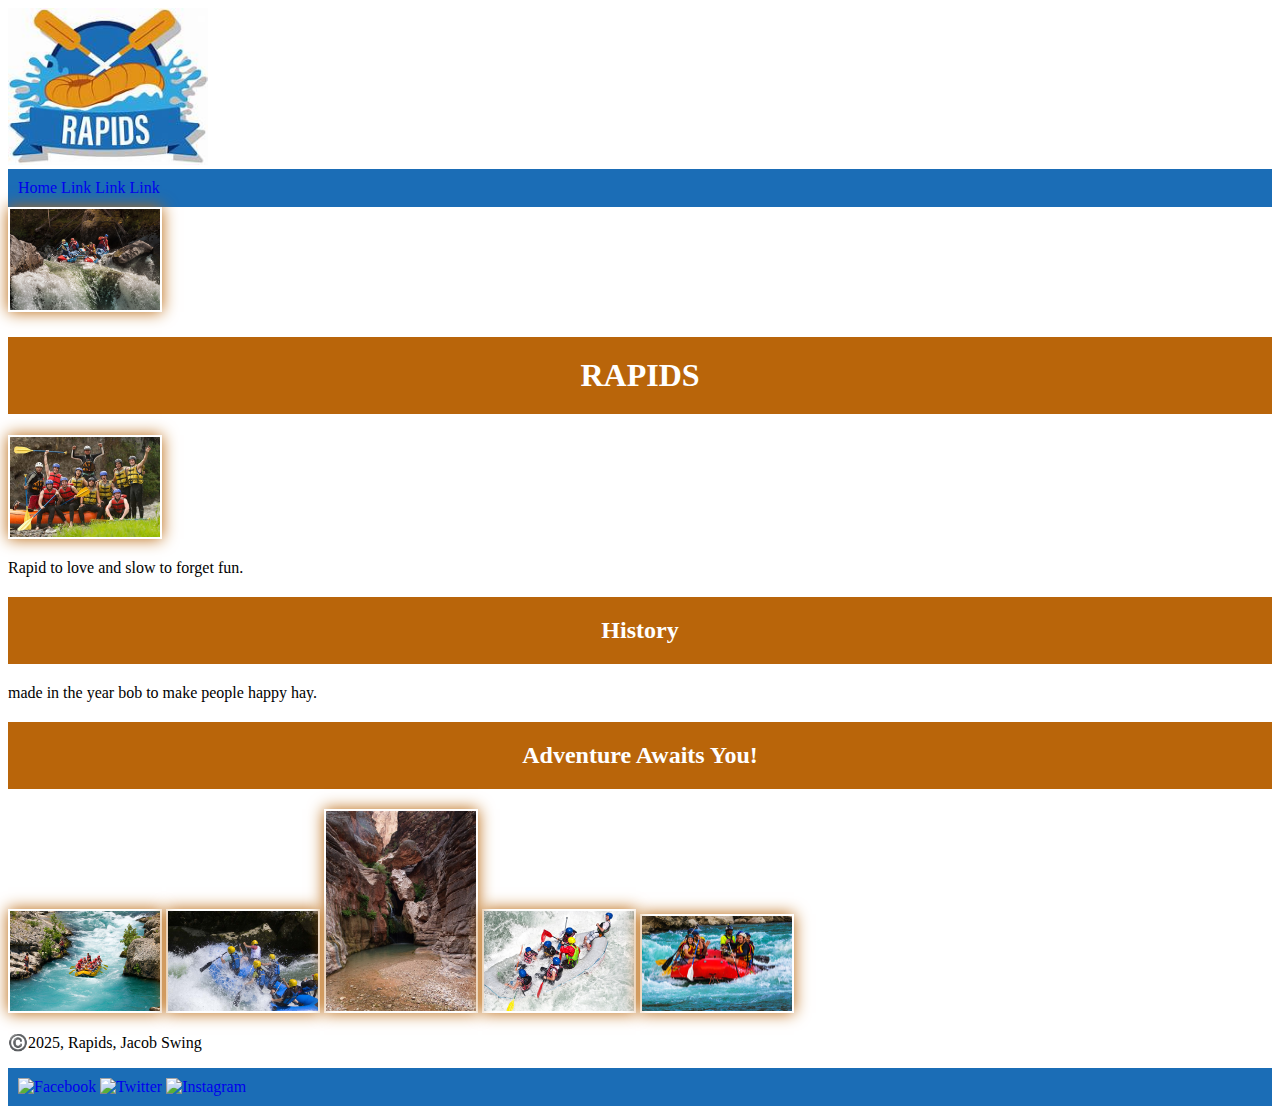
==== wwr/about.html @ 2b46ada3 "wwr folder upload" ====
<!DOCTYPE html>
<html lang="en">
<head>
    <meta charset="UTF-8">
    <meta name="viewport" content="width=device-width, initial-scale=1.0">
    <title>Document</title>
    <meta name="author" content="Chris Mills" />
    <meta
        name="description"
        content="Wight water rafting" />
<!-- add more to discription -->
    <link rel="stylesheet" href="styles/rafting.css">

    <link rel="preconnect" href="https://fonts.googleapis.com">
    <link rel="preconnect" href="https://fonts.gstatic.com" crossorigin>
    <link href="https://fonts.googleapis.com/css2?family=IBM+Plex+Serif:ital,wght@0,100;0,200;0,300;0,400;0,500;0,600;0,700;1,100;1,200;1,300;1,400;1,500;1,600;1,700&family=Lobster&display=swap" rel="stylesheet">

    </head>
<body>
   <header>
    <img src="images/logo_rapids.jpeg" alt="compony logo" width="200">
    <nav>
        <a href="index.html">Home</a>
        <a href="about.html">Link</a>
        <a href="trips.html">Link</a>
        <a href="contacts.html">Link</a>
    </nav>
   </header>
   <main>
    <div>
        <img src="images/rafting_hero.jpg" alt="compony logo" class="hero">
        <h1>RAPIDS</h1>
        <article>
            <img src="images/happy_customers.jpg" alt="happy customer" width="200">
            <p>Rapid to love and slow to forget fun. </p>
        </article>
        <section>
           <h2>History</h2> 
           <p>made in the year bob to make people happy hay.</p>
        </section>
        <section>
            <h2>Adventure Awaits You!</h2>
            <img src="images/1rapids.jpg" alt="fun" width="200">
            <img src="images/2rapids.jpg" alt="fun" width="200">
            <img src="images/3rapids.jpg" alt="fun" width="200">
            <img src="images/4rapids.jpg" alt="fun" width="200">
            <img src="images/5rapids.jpg" alt="fun" width="200">

        </section>

    </div>
   </main>
   <footer>
    <p>©️2025, Rapids, Jacob Swing </p>
    <nav class="sociallinks">
        <a href="https://facebook.com">
            <img scr="images/facebook.svg" alt="Facebook">
        </a>
        <a href="https://twitter.com">
            <img scr="images/twitter.svg" alt="Twitter">
        </a>
        <a href="https://instagram.com">
            <img scr="images/instagram.svg" alt="Instagram">
        </a>
    </nav>
   </footer>
   
</body>
</html>
---- wwr/styles/rafting.css ----
nav{
    background-color: #1B6DB6;
    padding: 10px;
}
h1 {
    color: #ffffff;
    display: block;
    padding: 20px;
    background-color: #B9650A;
    text-align: center;
}
h2 {
    color: #ffffff;
    display: block;
    padding: 20px;
    background-color: #B9650A;
    text-align: center;
}
main img {
    width: 150px;
    height: auto;
    border: 10px #1B6DB6;
    padding: 2px;
    box-shadow: 0 0 15px #B9650A;
}
p {padding: 0;}

footer nav a img{
    text-decoration: none;
}

a {
    text-decoration: none;
}
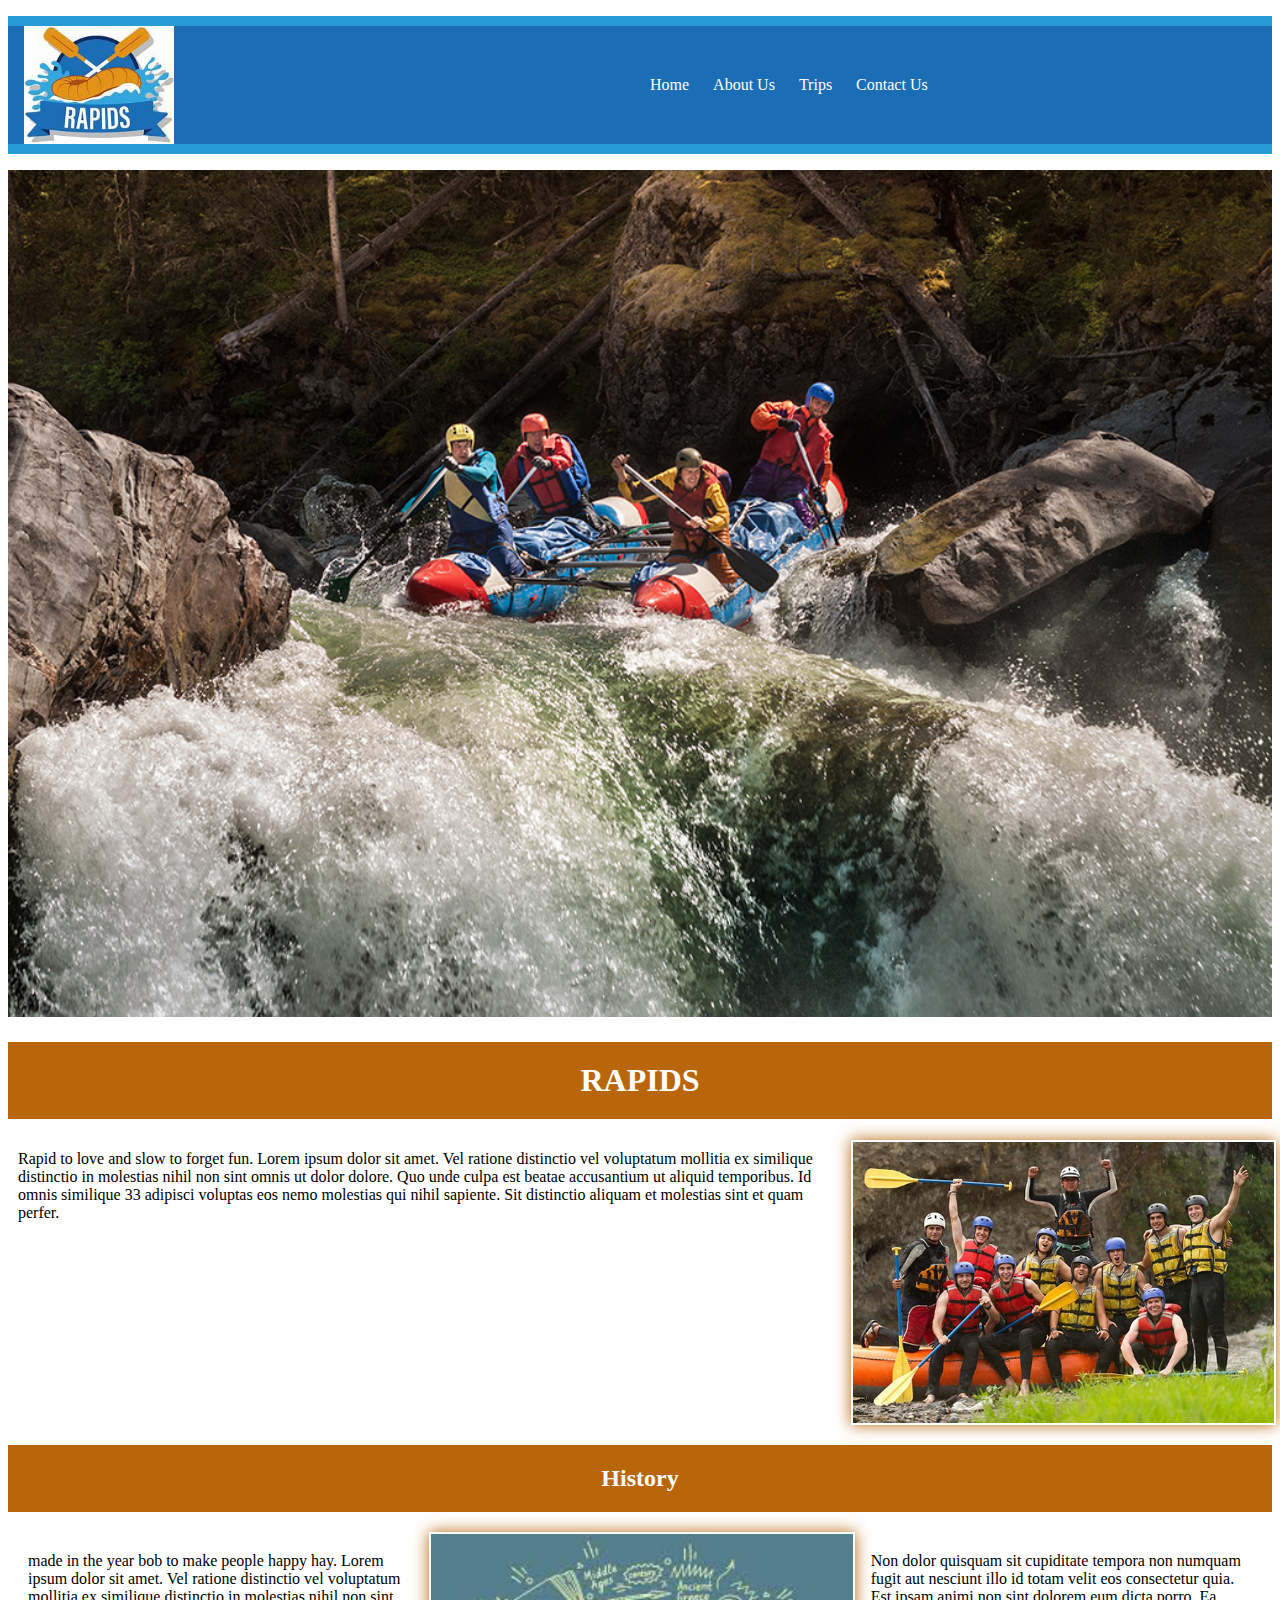
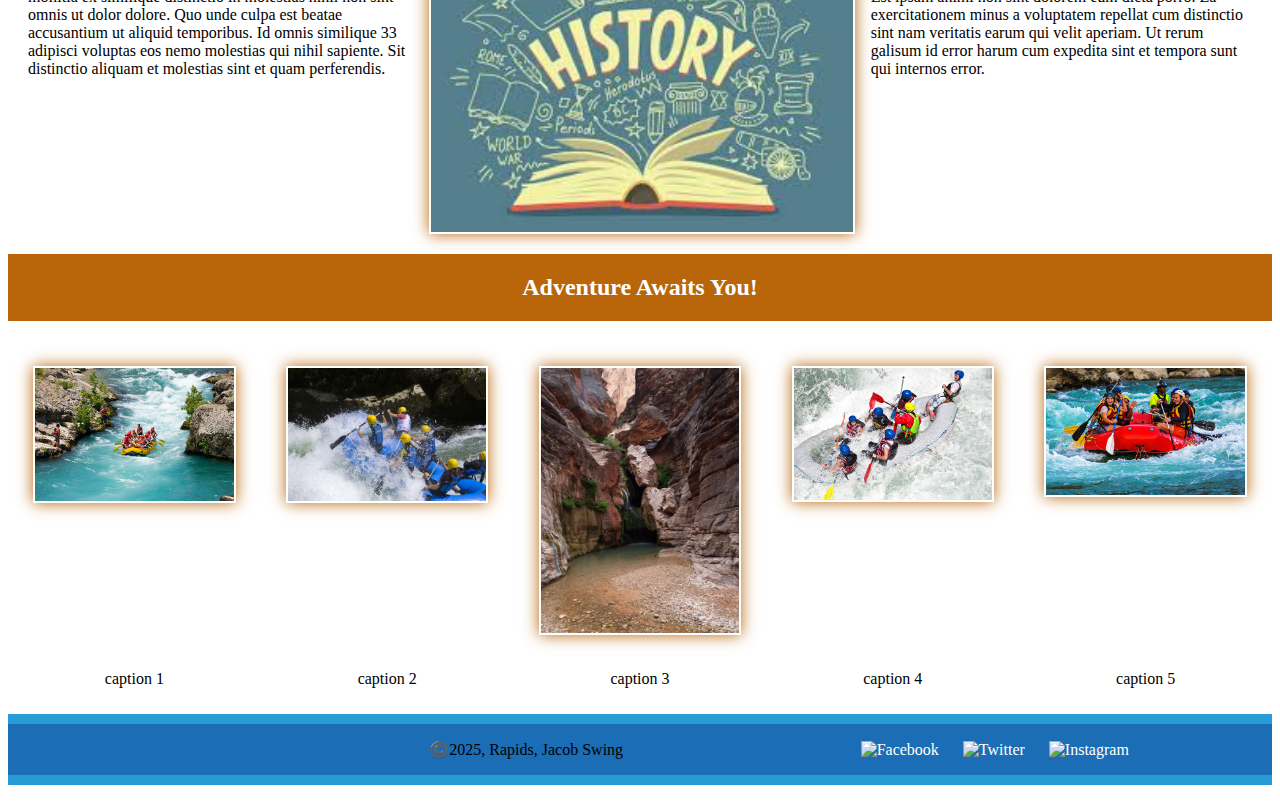
==== commit 6b6f1e18: "w04 project" ====
--- a/wwr/about.html
+++ b/wwr/about.html
@@ -7,44 +7,50 @@
     <meta name="author" content="Chris Mills" />
     <meta
         name="description"
-        content="Wight water rafting" />
+        content="White water rafting" />
 <!-- add more to discription -->
     <link rel="stylesheet" href="styles/rafting.css">
-
     <link rel="preconnect" href="https://fonts.googleapis.com">
-    <link rel="preconnect" href="https://fonts.gstatic.com" crossorigin>
+    <link rel="preconnect" href="https://fonts.gstatic.com" crossorigin >
     <link href="https://fonts.googleapis.com/css2?family=IBM+Plex+Serif:ital,wght@0,100;0,200;0,300;0,400;0,500;0,600;0,700;1,100;1,200;1,300;1,400;1,500;1,600;1,700&family=Lobster&display=swap" rel="stylesheet">
 
-    </head>
+</head>
 <body>
    <header>
-    <img src="images/logo_rapids.jpeg" alt="compony logo" width="200">
+    <img src="images/logo_rapids.jpeg" alt="compony logo">
     <nav>
-        <a href="index.html">Home</a>
-        <a href="about.html">Link</a>
-        <a href="trips.html">Link</a>
-        <a href="contacts.html">Link</a>
+        <a href="index.html"> Home </a>
+        <a href="about.html"> About Us </a>
+        <a href="trips.html"> Trips </a>
+        <a href="contacts.html"> Contact Us </a>
     </nav>
    </header>
    <main>
     <div>
-        <img src="images/rafting_hero.jpg" alt="compony logo" class="hero">
+        <img src="images/rafting_hero.jpg" alt="compony hero" class="hero">
         <h1>RAPIDS</h1>
-        <article>
-            <img src="images/happy_customers.jpg" alt="happy customer" width="200">
-            <p>Rapid to love and slow to forget fun. </p>
+        <article class="rapids">
+            <img src="images/happy_customers.jpg" alt="happy customer">
+            <p>Rapid to love and slow to forget fun. Lorem ipsum dolor sit amet. Vel ratione distinctio vel voluptatum mollitia ex similique distinctio in molestias nihil non sint omnis ut dolor dolore. Quo unde culpa est beatae accusantium ut aliquid temporibus. Id omnis similique 33 adipisci voluptas eos nemo molestias qui nihil sapiente. Sit distinctio aliquam et molestias sint et quam perfer. </p>        
         </article>
-        <section>
+        <section class="history">
            <h2>History</h2> 
-           <p>made in the year bob to make people happy hay.</p>
+           <img src="images/history.jpg" alt="book">
+           <p1>made in the year bob to make people happy hay. Lorem ipsum dolor sit amet. Vel ratione distinctio vel voluptatum mollitia ex similique distinctio in molestias nihil non sint omnis ut dolor dolore. Quo unde culpa est beatae accusantium ut aliquid temporibus. Id omnis similique 33 adipisci voluptas eos nemo molestias qui nihil sapiente. Sit distinctio aliquam et molestias sint et quam perferendis. </p1>
+           <p2>Non dolor quisquam sit cupiditate tempora non numquam fugit aut nesciunt illo id totam velit eos consectetur quia. Est ipsam animi non sint dolorem eum dicta porro. Ea exercitationem minus a voluptatem repellat cum distinctio sint nam veritatis earum qui velit aperiam. Ut rerum galisum id error harum cum expedita sint et tempora sunt qui internos error. </p2>
         </section>
-        <section>
+        <section class="adventure">
             <h2>Adventure Awaits You!</h2>
-            <img src="images/1rapids.jpg" alt="fun" width="200">
-            <img src="images/2rapids.jpg" alt="fun" width="200">
-            <img src="images/3rapids.jpg" alt="fun" width="200">
-            <img src="images/4rapids.jpg" alt="fun" width="200">
-            <img src="images/5rapids.jpg" alt="fun" width="200">
+            <img src="images/1rapids.jpg" alt="fun">
+            <img src="images/2rapids.jpg" alt="fun">
+            <img src="images/3rapids.jpg" alt="fun">
+            <img src="images/4rapids.jpg" alt="fun">
+            <img src="images/5rapids.jpg" alt="fun">
+            <p>caption 1</p>
+            <p>caption 2</p>
+            <p>caption 3</p>
+            <p>caption 4</p>
+            <p>caption 5</p>
 
         </section>
 
--- a/wwr/styles/rafting.css
+++ b/wwr/styles/rafting.css
@@ -1,7 +1,22 @@
-nav{
+header {
+	margin: 1rem auto;
+	display: grid;
+	grid-template-columns: 1fr 1fr;
+	align-items: center;
+    border-top: 10px solid #279BD4;
+    border-bottom: 10px solid #279BD4;
     background-color: #1B6DB6;
-    padding: 10px;
 }
+/* logo */
+header img {
+	margin: 0 0.25rem 0 1rem;
+	grid-column: 1;
+    width: 150px;
+	height: auto;
+    
+    
+}
+
 h1 {
     color: #ffffff;
     display: block;
@@ -12,11 +27,13 @@
 h2 {
     color: #ffffff;
     display: block;
-    padding: 20px;
+    padding-top: 20px;
+    padding-bottom: 20px;
     background-color: #B9650A;
     text-align: center;
+    width: 100%;
 }
-main img {
+main section img {
     width: 150px;
     height: auto;
     border: 10px #1B6DB6;
@@ -25,10 +42,130 @@
 }
 p {padding: 0;}
 
+
+
+
+.adventure{
+	display: flex;
+	flex-wrap: wrap;
+	list-style: none;
+	padding: 0;
+
+}
+
+.adventure img {
+	flex: 1 1 auto;
+    margin: 2%;
+    width: 15%;
+    height: fit-content;
+    align-content: center;
+}
+
+.adventure p {
+	flex: 1 1 auto;
+    margin: 10px;
+    text-align: justify;
+    text-align: center;
+}
+
+
+.hero{
+    width: 100%;
+    height: auto;
+    padding: 0px;
+    border: 20px #B9650A;
+    box-shadow: 15px #B9650A;
+}
+
+
+
+
 footer nav a img{
     text-decoration: none;
 }
 
+
 a {
     text-decoration: none;
-}+    color: #ffffff;
+    padding: 10px;
+}
+
+
+/* rapids */
+.rapids img {
+    width: 150px;
+    height: auto;
+    border: 10px #1B6DB6;
+    padding: 2px;
+    box-shadow: 0 0 15px #B9650A;
+}
+.rapids {
+    display: grid;
+    grid-template-columns: 2fr 1fr;
+}
+
+.rapids img{
+    grid-column: 2;
+    width: 100%;
+
+}
+.rapids p{
+    grid-column: 1;
+    margin: 10px;
+    order: -1;
+}
+/* history */
+.history {
+    display: grid;
+    grid-template-columns: 1fr 1fr 1fr;
+    grid-template-rows: auto 1fr;
+    
+    
+
+}
+.history h2{
+    grid-row: 1;
+    grid-column: 1/4;
+    order: -1;
+}
+.history img{
+    grid-row: 2;
+    grid-column: 2;
+    width: 100%;
+    order: 2;
+    margin: 0;
+
+    
+
+}
+.history p1{
+    grid-row: 2;
+    grid-column: 1;
+    margin: 20px;
+    order: 1;
+    
+}
+.history p2{
+    grid-row: 2;
+    grid-column: 3;
+    margin: 20px;
+    order: 1;
+}
+
+/* Footer */
+footer{
+    margin: 1rem auto;
+	display: grid;
+	grid-template-columns: 1fr 1fr 1fr;
+	align-items: center;
+    border-top: 10px solid #279BD4;
+    border-bottom: 10px solid #279BD4;
+    background-color: #1B6DB6; 
+}
+.sociallinks a{
+    grid-column: 3;
+}
+footer p{
+    grid-column: 2;
+}
